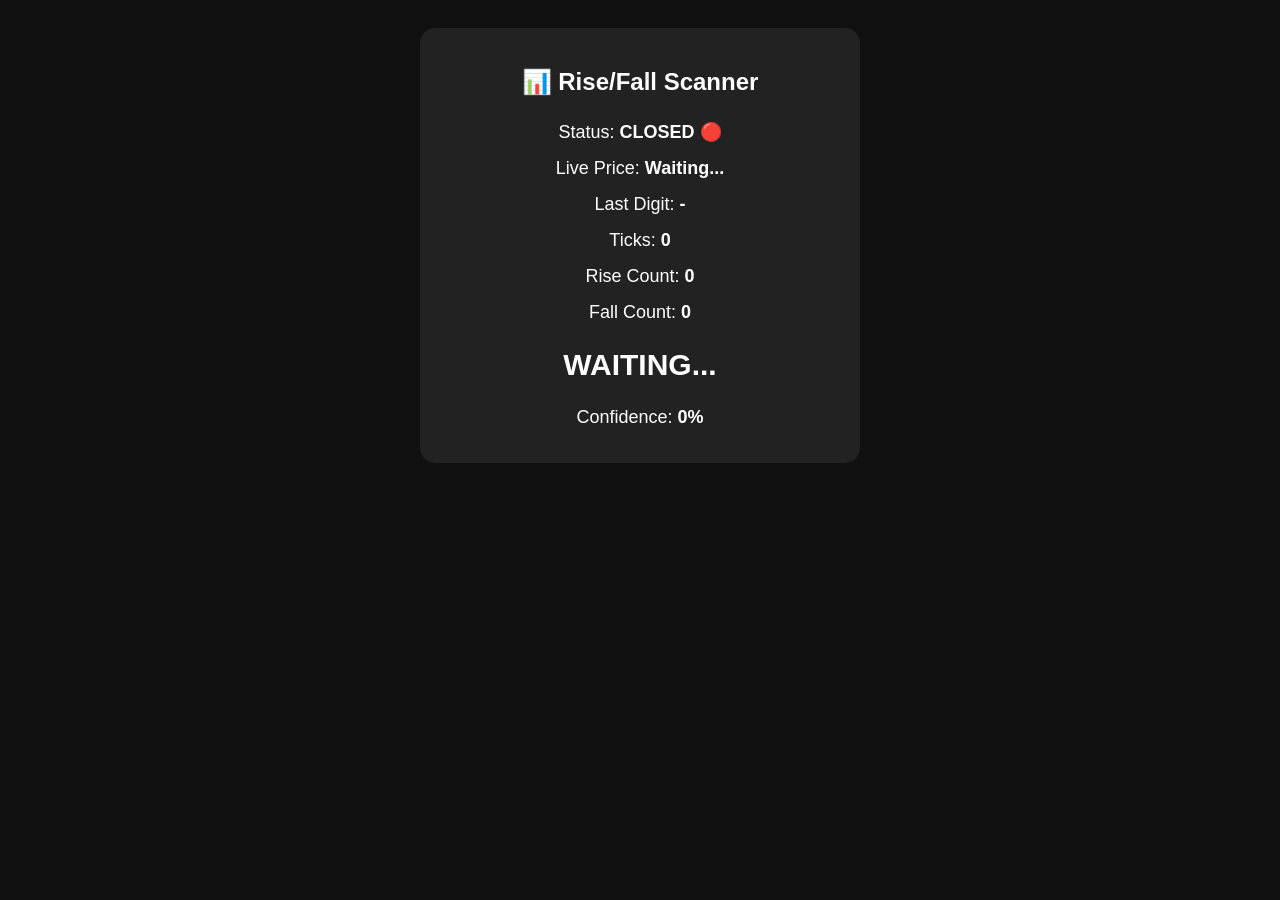
==== Scanner.html @ 1c9f56d0 "Add initial HTML structure for Rise/Fall Scanner" ====
<!DOCTYPE html>
<html>
<head>
<meta charset="UTF-8">
<meta name="viewport" content="width=device-width, initial-scale=1.0">

<title>Rise/Fall Scanner</title>

<style>
body {
    font-family: Arial, sans-serif;
    background: #111;
    color: white;
    text-align: center;
    padding: 20px;
}

.box {
    max-width: 400px;
    margin: auto;
    background: #222;
    padding: 20px;
    border-radius: 15px;
}

h2 {
    margin-bottom: 25px;
}

p {
    font-size: 18px;
    margin: 15px 0;
}

.value {
    font-weight: bold;
}

#signal {
    font-size: 30px;
    font-weight: bold;
    margin: 25px 0;
}
</style>
</head>

<body>

<div class="box">

<h2>📊 Rise/Fall Scanner</h2>

<p>
Status:
<span id="status" class="value">Connecting...</span>
</p>

<p>
Live Price:
<span id="price" class="value">Waiting...</span>
</p>

<p>
Last Digit:
<span id="digit" class="value">-</span>
</p>

<p>
Ticks:
<span id="ticks" class="value">0</span>
</p>

<p>
Rise Count:
<span id="rise" class="value">0</span>
</p>

<p>
Fall Count:
<span id="fall" class="value">0</span>
</p>

<div id="signal">WAITING...</div>

<p>
Confidence:
<span id="confidence" class="value">0%</span>
</p>

</div>

<script>

const status = document.getElementById("status");
const price = document.getElementById("price");
const digit = document.getElementById("digit");
const ticksDisplay = document.getElementById("ticks");
const riseDisplay = document.getElementById("rise");
const fallDisplay = document.getElementById("fall");
const signal = document.getElementById("signal");
const confidence = document.getElementById("confidence");

let previousPrice = null;
let ticks = 0;
let riseCount = 0;
let fallCount = 0;

const ws = new WebSocket(
    "wss://api.derivws.com/trading/v1/options/ws/public"
);

ws.onopen = function() {

    status.textContent = "CONNECTED 🟢";

    ws.send(JSON.stringify({
        ticks: "1HZ100V",
        subscribe: 1
    }));

};

ws.onmessage = function(event) {

    try {

        const data = JSON.parse(event.data);

        if (!data.tick) return;

        const currentPrice = Number(data.tick.quote);

        price.textContent = currentPrice;

        ticks++;

        ticksDisplay.textContent = ticks;

        const lastDigit =
            String(currentPrice)
            .replace(".", "")
            .slice(-1);

        digit.textContent = lastDigit;

        if (previousPrice !== null) {

            if (currentPrice > previousPrice) {
                riseCount++;
            }

            if (currentPrice < previousPrice) {
                fallCount++;
            }

        }

        previousPrice = currentPrice;

        riseDisplay.textContent = riseCount;
        fallDisplay.textContent = fallCount;

        const total = riseCount + fallCount;

        if (total >= 5) {

            if (riseCount > fallCount) {

                signal.textContent = "⬆️ RISE";
                confidence.textContent =
                    Math.round((riseCount / total) * 100) + "%";

            } else if (fallCount > riseCount) {

                signal.textContent = "⬇️ FALL";
                confidence.textContent =
                    Math.round((fallCount / total) * 100) + "%";

            } else {

                signal.textContent = "WAIT";
                confidence.textContent = "50%";
            }
        }

        status.textContent = "LIVE TICK 🟢";

    } catch(error) {

        console.log(error);

    }

};

ws.onerror = function() {

    status.textContent = "ERROR ❌";

};

ws.onclose = function() {

    status.textContent = "CLOSED 🔴";

};

</script>

</body>
</html>
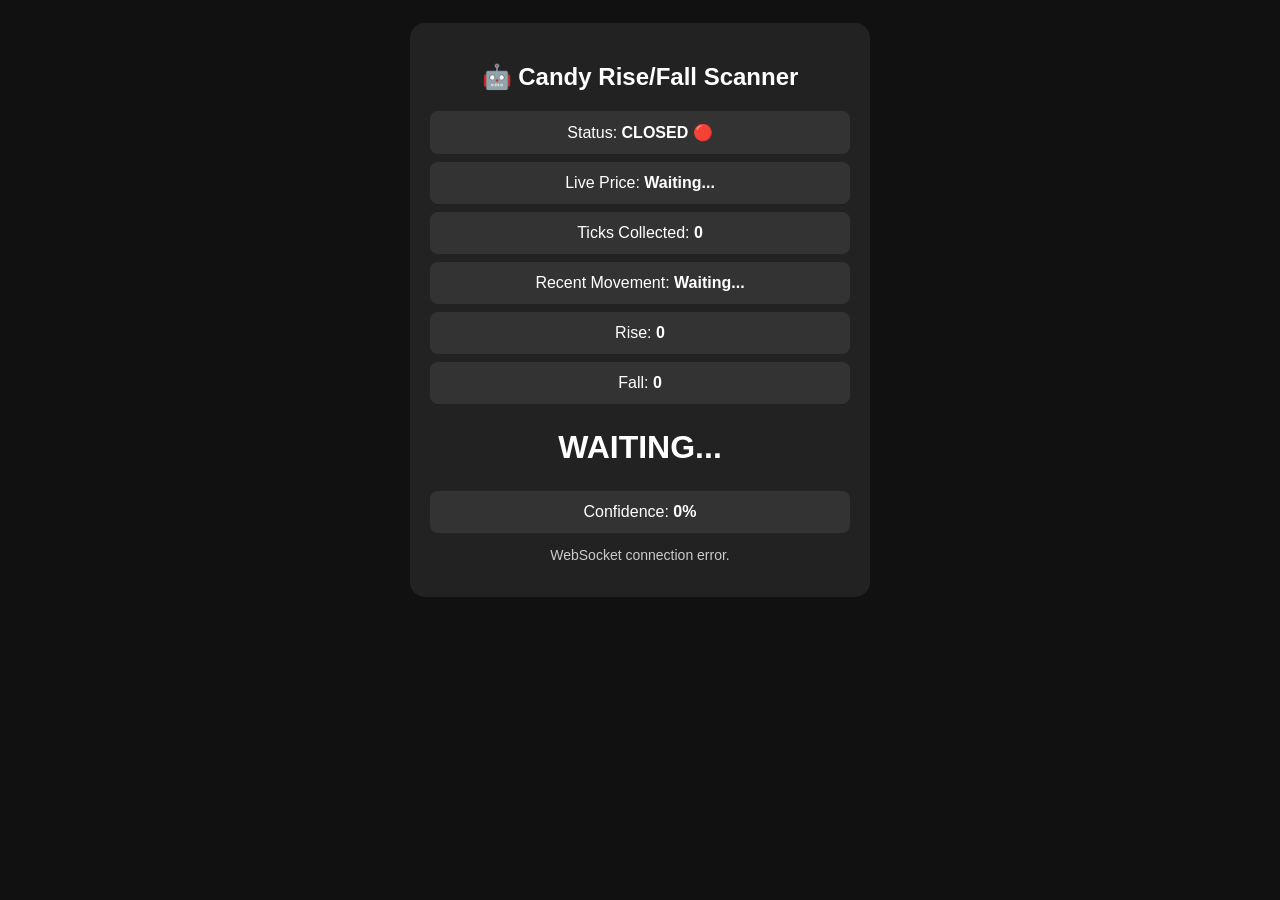
==== commit ea22904b: "Rename to Candy Rise/Fall Scanner and update styles" ====
--- a/Scanner.html
+++ b/Scanner.html
@@ -4,7 +4,7 @@
 <meta charset="UTF-8">
 <meta name="viewport" content="width=device-width, initial-scale=1.0">
 
-<title>Rise/Fall Scanner</title>
+<title>Candy Rise/Fall Scanner</title>
 
 <style>
 body {
@@ -12,11 +12,11 @@
     background: #111;
     color: white;
     text-align: center;
-    padding: 20px;
+    padding: 15px;
 }
 
 .box {
-    max-width: 400px;
+    max-width: 420px;
     margin: auto;
     background: #222;
     padding: 20px;
@@ -24,12 +24,14 @@
 }
 
 h2 {
-    margin-bottom: 25px;
-}
-
-p {
-    font-size: 18px;
-    margin: 15px 0;
+    margin-bottom: 20px;
+}
+
+.row {
+    background: #333;
+    padding: 12px;
+    margin: 8px 0;
+    border-radius: 8px;
 }
 
 .value {
@@ -37,10 +39,15 @@
 }
 
 #signal {
-    font-size: 30px;
+    font-size: 32px;
     font-weight: bold;
     margin: 25px 0;
 }
+
+#reason {
+    font-size: 14px;
+    color: #ccc;
+}
 </style>
 </head>
 
@@ -48,44 +55,46 @@
 
 <div class="box">
 
-<h2>📊 Rise/Fall Scanner</h2>
-
-<p>
+<h2>🤖 Candy Rise/Fall Scanner</h2>
+
+<div class="row">
 Status:
 <span id="status" class="value">Connecting...</span>
-</p>
-
-<p>
+</div>
+
+<div class="row">
 Live Price:
 <span id="price" class="value">Waiting...</span>
-</p>
-
-<p>
-Last Digit:
-<span id="digit" class="value">-</span>
-</p>
-
-<p>
-Ticks:
+</div>
+
+<div class="row">
+Ticks Collected:
 <span id="ticks" class="value">0</span>
-</p>
-
-<p>
-Rise Count:
+</div>
+
+<div class="row">
+Recent Movement:
+<span id="movement" class="value">Waiting...</span>
+</div>
+
+<div class="row">
+Rise:
 <span id="rise" class="value">0</span>
-</p>
-
-<p>
-Fall Count:
+</div>
+
+<div class="row">
+Fall:
 <span id="fall" class="value">0</span>
-</p>
+</div>
 
 <div id="signal">WAITING...</div>
 
-<p>
+<div class="row">
 Confidence:
 <span id="confidence" class="value">0%</span>
-</p>
+</div>
+
+<p id="reason">Collecting market data...</p>
 
 </div>
 
@@ -93,17 +102,18 @@
 
 const status = document.getElementById("status");
 const price = document.getElementById("price");
-const digit = document.getElementById("digit");
 const ticksDisplay = document.getElementById("ticks");
+const movementDisplay = document.getElementById("movement");
 const riseDisplay = document.getElementById("rise");
 const fallDisplay = document.getElementById("fall");
 const signal = document.getElementById("signal");
 const confidence = document.getElementById("confidence");
-
-let previousPrice = null;
-let ticks = 0;
-let riseCount = 0;
-let fallCount = 0;
+const reason = document.getElementById("reason");
+
+let prices = [];
+let tickCount = 0;
+
+const MAX_HISTORY = 20;
 
 const ws = new WebSocket(
     "wss://api.derivws.com/trading/v1/options/ws/public"
@@ -126,80 +136,168 @@
 
         const data = JSON.parse(event.data);
 
+        if (data.error) {
+            status.textContent = "API ERROR ❌";
+            reason.textContent = data.error.message;
+            return;
+        }
+
         if (!data.tick) return;
 
         const currentPrice = Number(data.tick.quote);
 
+        tickCount++;
+
         price.textContent = currentPrice;
-
-        ticks++;
-
-        ticksDisplay.textContent = ticks;
-
-        const lastDigit =
-            String(currentPrice)
-            .replace(".", "")
-            .slice(-1);
-
-        digit.textContent = lastDigit;
-
-        if (previousPrice !== null) {
-
-            if (currentPrice > previousPrice) {
-                riseCount++;
+        ticksDisplay.textContent = tickCount;
+
+        prices.push(currentPrice);
+
+        if (prices.length > MAX_HISTORY) {
+            prices.shift();
+        }
+
+        status.textContent = "LIVE TICK 🟢";
+
+        /*
+        Need enough prices before creating
+        a signal.
+        */
+
+        if (prices.length < 6) {
+
+            signal.textContent = "WAITING...";
+            confidence.textContent = "0%";
+            reason.textContent =
+                "Collecting more tick data...";
+
+            return;
+        }
+
+        let rise = 0;
+        let fall = 0;
+
+        for (let i = 1; i < prices.length; i++) {
+
+            if (prices[i] > prices[i - 1]) {
+                rise++;
             }
 
-            if (currentPrice < previousPrice) {
-                fallCount++;
+            if (prices[i] < prices[i - 1]) {
+                fall++;
             }
-
-        }
-
-        previousPrice = currentPrice;
-
-        riseDisplay.textContent = riseCount;
-        fallDisplay.textContent = fallCount;
-
-        const total = riseCount + fallCount;
-
-        if (total >= 5) {
-
-            if (riseCount > fallCount) {
-
-                signal.textContent = "⬆️ RISE";
-                confidence.textContent =
-                    Math.round((riseCount / total) * 100) + "%";
-
-            } else if (fallCount > riseCount) {
-
-                signal.textContent = "⬇️ FALL";
-                confidence.textContent =
-                    Math.round((fallCount / total) * 100) + "%";
-
-            } else {
-
-                signal.textContent = "WAIT";
-                confidence.textContent = "50%";
-            }
-        }
-
-        status.textContent = "LIVE TICK 🟢";
-
-    } catch(error) {
-
-        console.log(error);
+        }
+
+        riseDisplay.textContent = rise;
+        fallDisplay.textContent = fall;
+
+        /*
+        Recent movement
+        */
+
+        const first =
+            prices[prices.length - 6];
+
+        const last =
+            prices[prices.length - 1];
+
+        let movement;
+
+        if (last > first) {
+
+            movement = "UP 📈";
+
+        } else if (last < first) {
+
+            movement = "DOWN 📉";
+
+        } else {
+
+            movement = "FLAT ➖";
+        }
+
+        movementDisplay.textContent = movement;
+
+        /*
+        Calculate strength
+        */
+
+        const total = rise + fall;
+
+        let risePercent =
+            (rise / total) * 100;
+
+        let fallPercent =
+            (fall / total) * 100;
+
+        /*
+        Conservative signal
+        */
+
+        if (
+            risePercent >= 65 &&
+            last > first
+        ) {
+
+            signal.textContent = "⬆️ RISE";
+            confidence.textContent =
+                Math.round(risePercent) + "%";
+
+            reason.textContent =
+                "Recent ticks show stronger upward movement.";
+
+        }
+
+        else if (
+            fallPercent >= 65 &&
+            last < first
+        ) {
+
+            signal.textContent = "⬇️ FALL";
+            confidence.textContent =
+                Math.round(fallPercent) + "%";
+
+            reason.textContent =
+                "Recent ticks show stronger downward movement.";
+
+        }
+
+        else {
+
+            signal.textContent = "⏸ WAIT";
+            confidence.textContent =
+                Math.round(
+                    Math.max(risePercent, fallPercent)
+                ) + "%";
+
+            reason.textContent =
+                "Movement is not strong enough for a signal.";
+
+        }
 
     }
 
+    catch(error) {
+
+        console.log(
+            "Reading error:",
+            error
+        );
+
+    }
+
 };
 
 ws.onerror = function() {
 
     status.textContent = "ERROR ❌";
 
+    reason.textContent =
+        "WebSocket connection error.";
+
 };
 
-ws.onclose = function() {
+ws.onclose = function(event) {
 
     status.textContent = "CLOSED 🔴";
 
@@ -208,4 +306,4 @@
 </script>
 
 </body>
-</html>
+    </html>
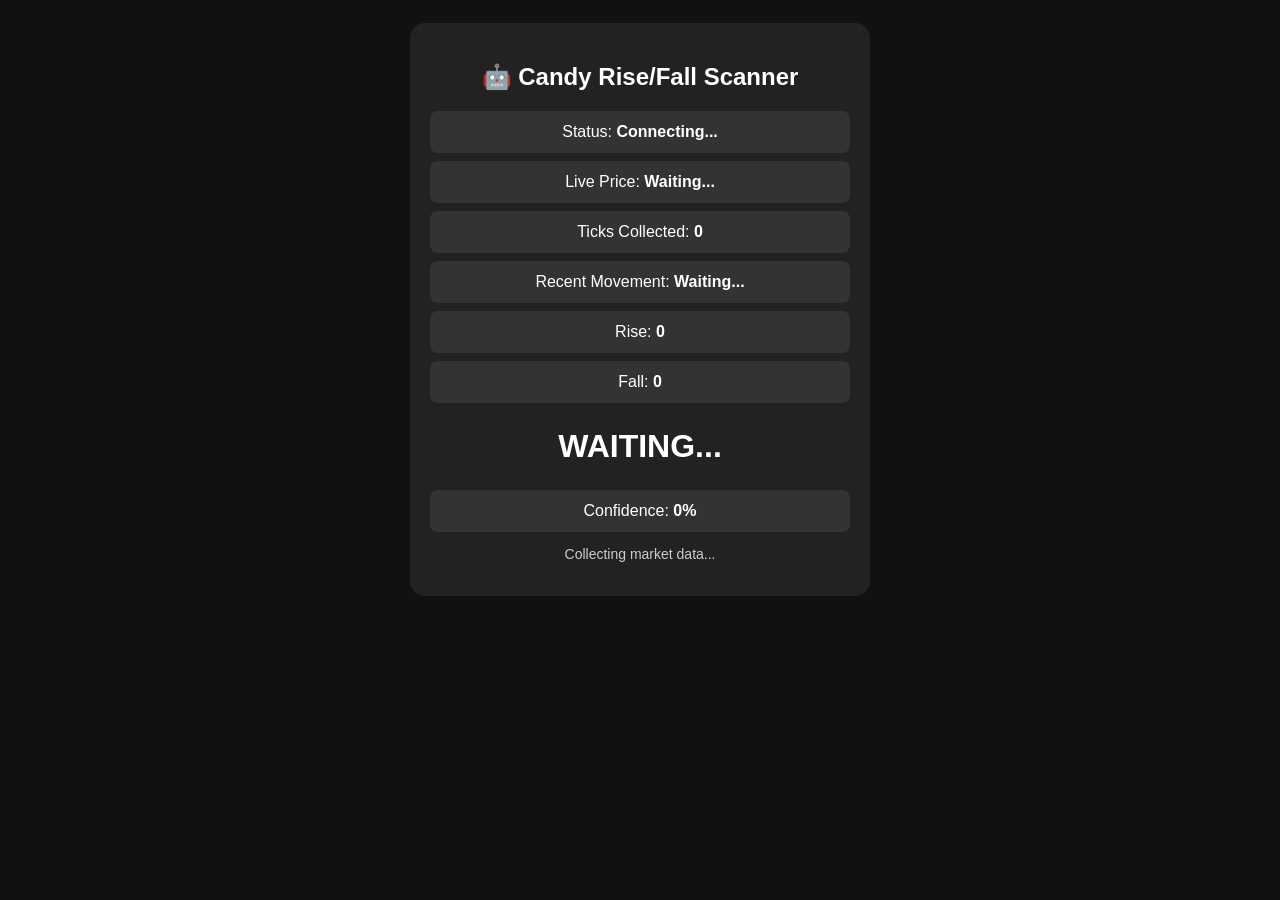
==== commit f744df1f: "Refine signal conditions and update messages" ====
--- a/Scanner.html
+++ b/Scanner.html
@@ -230,80 +230,45 @@
         let fallPercent =
             (fall / total) * 100;
 
-        /*
-        Conservative signal
-        */
-
-        if (
-            risePercent >= 65 &&
-            last > first
-        ) {
-
-            signal.textContent = "⬆️ RISE";
-            confidence.textContent =
-                Math.round(risePercent) + "%";
-
-            reason.textContent =
-                "Recent ticks show stronger upward movement.";
-
-        }
-
-        else if (
-            fallPercent >= 65 &&
-            last < first
-        ) {
-
-            signal.textContent = "⬇️ FALL";
-            confidence.textContent =
-                Math.round(fallPercent) + "%";
-
-            reason.textContent =
-                "Recent ticks show stronger downward movement.";
-
-        }
-
-        else {
-
-            signal.textContent = "⏸ WAIT";
-            confidence.textContent =
-                Math.round(
-                    Math.max(risePercent, fallPercent)
-                ) + "%";
-
-            reason.textContent =
-                "Movement is not strong enough for a signal.";
-
-        }
-
-    }
-
-    catch(error) {
-
-        console.log(
-            "Reading error:",
-            error
-        );
-
-    }
-
-};
-
-ws.onerror = function() {
-
-    status.textContent = "ERROR ❌";
+    
+    
+
+        /*
+Strong confirmation signal
+*/
+
+if (risePercent >= 70 && last > first) {
+
+    signal.textContent = "⬆️ RISE";
+    confidence.textContent =
+        Math.round(risePercent) + "%";
 
     reason.textContent =
-        "WebSocket connection error.";
-
-};
-
-ws.onclose = function(event) {
-
-    status.textContent = "CLOSED 🔴";
-
-};
-
-</script>
-
-</body>
-    </html>
+        "Strong upward confirmation from recent ticks.";
+
+}
+
+else if (fallPercent >= 70 && last < first) {
+
+    signal.textContent = "⬇️ FALL";
+    confidence.textContent =
+        Math.round(fallPercent) + "%";
+
+    reason.textContent =
+        "Strong downward confirmation from recent ticks.";
+
+}
+
+else {
+
+    signal.textContent = "⏸ WAIT";
+
+    confidence.textContent =
+        Math.round(
+            Math.max(risePercent, fallPercent)
+        ) + "%";
+
+    reason.textContent =
+        "No strong confirmation. Wait for a clearer setup.";
+
+                }
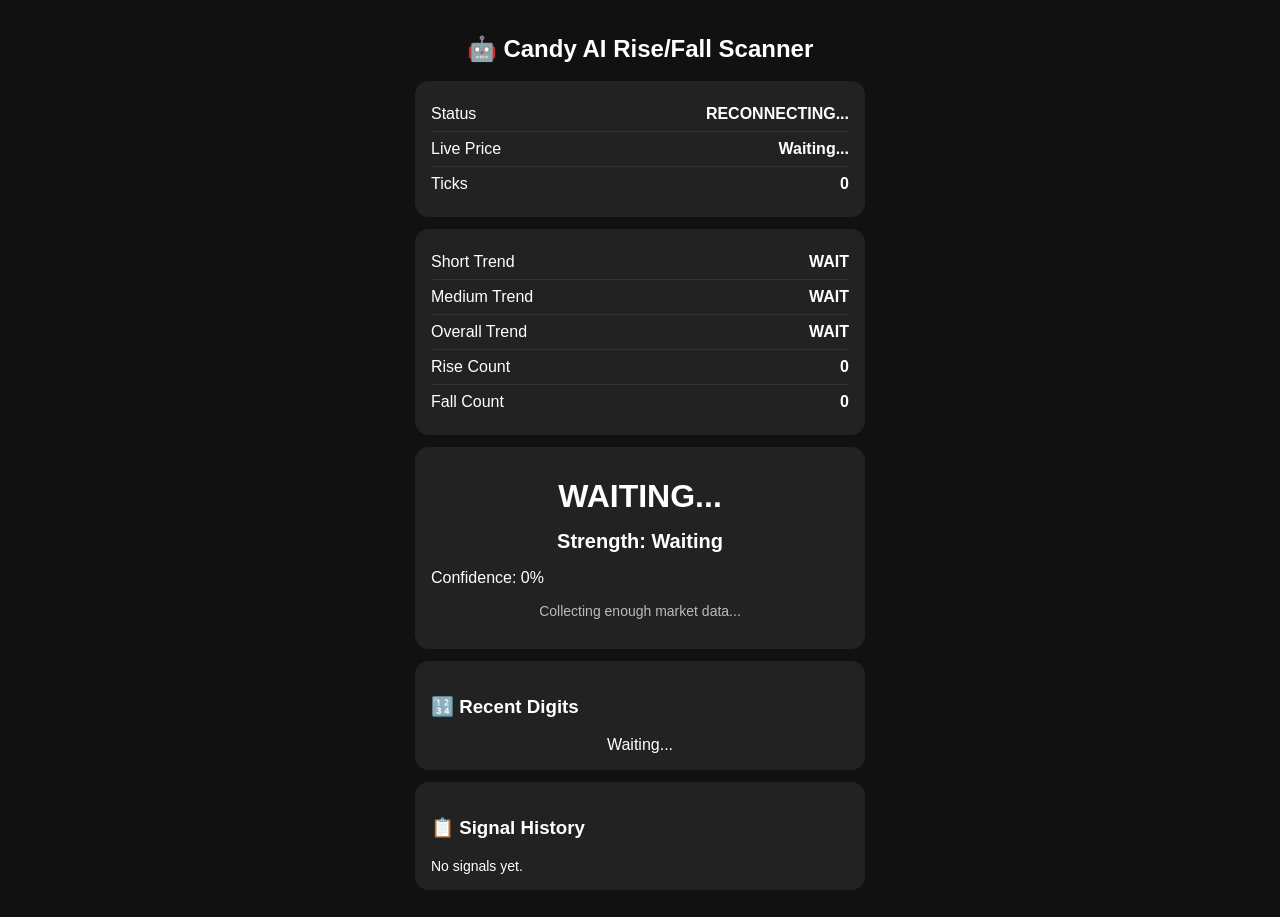
==== commit a9ce7d1e: "Rename Candy Rise/Fall Scanner to Candy AI Rise/Fall Scanner" ====
--- a/Scanner.html
+++ b/Scanner.html
@@ -4,34 +4,43 @@
 <meta charset="UTF-8">
 <meta name="viewport" content="width=device-width, initial-scale=1.0">
 
-<title>Candy Rise/Fall Scanner</title>
+<title>Candy AI Rise/Fall Scanner</title>
 
 <style>
 body {
     font-family: Arial, sans-serif;
     background: #111;
     color: white;
+    margin: 0;
+    padding: 15px;
+}
+
+.container {
+    max-width: 450px;
+    margin: auto;
+}
+
+h2 {
     text-align: center;
-    padding: 15px;
-}
-
-.box {
-    max-width: 420px;
-    margin: auto;
+    margin-bottom: 18px;
+}
+
+.card {
     background: #222;
-    padding: 20px;
-    border-radius: 15px;
-}
-
-h2 {
-    margin-bottom: 20px;
+    border-radius: 14px;
+    padding: 16px;
+    margin-bottom: 12px;
 }
 
 .row {
-    background: #333;
-    padding: 12px;
-    margin: 8px 0;
-    border-radius: 8px;
+    display: flex;
+    justify-content: space-between;
+    padding: 8px 0;
+    border-bottom: 1px solid #333;
+}
+
+.row:last-child {
+    border-bottom: none;
 }
 
 .value {
@@ -39,236 +48,652 @@
 }
 
 #signal {
+    text-align: center;
     font-size: 32px;
     font-weight: bold;
-    margin: 25px 0;
+    margin: 15px 0;
+}
+
+#strength {
+    text-align: center;
+    font-size: 20px;
+    font-weight: bold;
 }
 
 #reason {
+    text-align: center;
+    color: #bbb;
     font-size: 14px;
-    color: #ccc;
+}
+
+.digits {
+    display: flex;
+    flex-wrap: wrap;
+    gap: 6px;
+    justify-content: center;
+    margin-top: 10px;
+}
+
+.digit {
+    background: #333;
+    padding: 8px 11px;
+    border-radius: 7px;
+    font-weight: bold;
+}
+
+.history {
+    font-size: 14px;
+}
+
+.history div {
+    padding: 7px;
+    border-bottom: 1px solid #333;
 }
 </style>
 </head>
 
 <body>
 
-<div class="box">
-
-<h2>🤖 Candy Rise/Fall Scanner</h2>
-
-<div class="row">
-Status:
+<div class="container">
+
+<h2>🤖 Candy AI Rise/Fall Scanner</h2>
+
+<div class="card">
+
+<div class="row">
+<span>Status</span>
 <span id="status" class="value">Connecting...</span>
 </div>
 
 <div class="row">
-Live Price:
+<span>Live Price</span>
 <span id="price" class="value">Waiting...</span>
 </div>
 
 <div class="row">
-Ticks Collected:
+<span>Ticks</span>
 <span id="ticks" class="value">0</span>
 </div>
 
-<div class="row">
-Recent Movement:
-<span id="movement" class="value">Waiting...</span>
-</div>
-
-<div class="row">
-Rise:
+</div>
+
+<div class="card">
+
+<div class="row">
+<span>Short Trend</span>
+<span id="shortTrend" class="value">WAIT</span>
+</div>
+
+<div class="row">
+<span>Medium Trend</span>
+<span id="mediumTrend" class="value">WAIT</span>
+</div>
+
+<div class="row">
+<span>Overall Trend</span>
+<span id="overallTrend" class="value">WAIT</span>
+</div>
+
+<div class="row">
+<span>Rise Count</span>
 <span id="rise" class="value">0</span>
 </div>
 
 <div class="row">
-Fall:
+<span>Fall Count</span>
 <span id="fall" class="value">0</span>
 </div>
 
+</div>
+
+<div class="card">
+
 <div id="signal">WAITING...</div>
 
-<div class="row">
-Confidence:
-<span id="confidence" class="value">0%</span>
-</div>
-
-<p id="reason">Collecting market data...</p>
+<div id="strength">Strength: Waiting</div>
+
+<p id="confidence">Confidence: 0%</p>
+
+<p id="reason">
+Collecting enough market data...
+</p>
+
+</div>
+
+<div class="card">
+
+<h3>🔢 Recent Digits</h3>
+
+<div id="digits" class="digits">
+Waiting...
+</div>
+
+</div>
+
+<div class="card">
+
+<h3>📋 Signal History</h3>
+
+<div id="history" class="history">
+No signals yet.
+</div>
+
+</div>
 
 </div>
 
 <script>
 
-const status = document.getElementById("status");
-const price = document.getElementById("price");
-const ticksDisplay = document.getElementById("ticks");
-const movementDisplay = document.getElementById("movement");
-const riseDisplay = document.getElementById("rise");
-const fallDisplay = document.getElementById("fall");
-const signal = document.getElementById("signal");
-const confidence = document.getElementById("confidence");
-const reason = document.getElementById("reason");
+const statusEl = document.getElementById("status");
+const priceEl = document.getElementById("price");
+const ticksEl = document.getElementById("ticks");
+
+const shortTrendEl = document.getElementById("shortTrend");
+const mediumTrendEl = document.getElementById("mediumTrend");
+const overallTrendEl = document.getElementById("overallTrend");
+
+const riseEl = document.getElementById("rise");
+const fallEl = document.getElementById("fall");
+
+const signalEl = document.getElementById("signal");
+const strengthEl = document.getElementById("strength");
+const confidenceEl = document.getElementById("confidence");
+const reasonEl = document.getElementById("reason");
+
+const digitsEl = document.getElementById("digits");
+const historyEl = document.getElementById("history");
+
+let ws = null;
 
 let prices = [];
+let digits = [];
+
 let tickCount = 0;
 
-const MAX_HISTORY = 20;
-
-const ws = new WebSocket(
-    "wss://api.derivws.com/trading/v1/options/ws/public"
-);
-
-ws.onopen = function() {
-
-    status.textContent = "CONNECTED 🟢";
-
-    ws.send(JSON.stringify({
-        ticks: "1HZ100V",
-        subscribe: 1
-    }));
-
-};
-
-ws.onmessage = function(event) {
-
-    try {
-
-        const data = JSON.parse(event.data);
-
-        if (data.error) {
-            status.textContent = "API ERROR ❌";
-            reason.textContent = data.error.message;
-            return;
+let lastSignal = "";
+
+const MAX_PRICES = 30;
+const MAX_DIGITS = 12;
+const MAX_HISTORY = 10;
+
+
+/* =========================
+   CONNECT
+========================= */
+
+function connect() {
+
+    statusEl.textContent = "CONNECTING...";
+
+    ws = new WebSocket(
+        "wss://api.derivws.com/trading/v1/options/ws/public"
+    );
+
+    ws.onopen = function() {
+
+        statusEl.textContent = "CONNECTED 🟢";
+
+        ws.send(JSON.stringify({
+            ticks: "1HZ100V",
+            subscribe: 1
+        }));
+
+    };
+
+
+    /* =========================
+       RECEIVE TICKS
+    ========================= */
+
+    ws.onmessage = function(event) {
+
+        try {
+
+            const data = JSON.parse(event.data);
+
+            if (data.error) {
+
+                statusEl.textContent = "API ERROR ❌";
+
+                reasonEl.textContent =
+                    data.error.message;
+
+                return;
+            }
+
+            if (!data.tick) return;
+
+            const currentPrice =
+                Number(data.tick.quote);
+
+            tickCount++;
+
+            priceEl.textContent =
+                currentPrice;
+
+            ticksEl.textContent =
+                tickCount;
+
+            statusEl.textContent =
+                "LIVE TICK 🟢";
+
+
+            /* PRICE HISTORY */
+
+            prices.push(currentPrice);
+
+            if (prices.length > MAX_PRICES) {
+                prices.shift();
+            }
+
+
+            /* LAST DIGIT */
+
+            const priceString =
+                String(currentPrice);
+
+            const lastDigit =
+                priceString
+                .replace(".", "")
+                .slice(-1);
+
+            digits.push(lastDigit);
+
+            if (digits.length > MAX_DIGITS) {
+                digits.shift();
+            }
+
+            displayDigits();
+
+
+            /* ANALYSIS */
+
+            if (prices.length >= 10) {
+
+                analyzeMarket();
+
+            }
+
         }
 
-        if (!data.tick) return;
-
-        const currentPrice = Number(data.tick.quote);
-
-        tickCount++;
-
-        price.textContent = currentPrice;
-        ticksDisplay.textContent = tickCount;
-
-        prices.push(currentPrice);
-
-        if (prices.length > MAX_HISTORY) {
-            prices.shift();
+        catch(error) {
+
+            console.log(
+                "Message error:",
+                error
+            );
+
         }
 
-        status.textContent = "LIVE TICK 🟢";
-
-        /*
-        Need enough prices before creating
-        a signal.
-        */
-
-        if (prices.length < 6) {
-
-            signal.textContent = "WAITING...";
-            confidence.textContent = "0%";
-            reason.textContent =
-                "Collecting more tick data...";
-
-            return;
+    };
+
+
+    /* =========================
+       ERROR
+    ========================= */
+
+    ws.onerror = function() {
+
+        statusEl.textContent =
+            "CONNECTION ERROR ❌";
+
+    };
+
+
+    /* =========================
+       CLOSED
+    ========================= */
+
+    ws.onclose = function() {
+
+        statusEl.textContent =
+            "RECONNECTING...";
+
+        setTimeout(connect, 3000);
+
+    };
+
+}
+
+
+/* =========================
+   TREND FUNCTION
+========================= */
+
+function getTrend(numberOfTicks) {
+
+    if (prices.length < numberOfTicks + 1) {
+        return "WAIT";
+    }
+
+    const start =
+        prices[prices.length - numberOfTicks - 1];
+
+    const end =
+        prices[prices.length - 1];
+
+    if (end > start) {
+        return "RISE";
+    }
+
+    if (end < start) {
+        return "FALL";
+    }
+
+    return "FLAT";
+}
+
+
+/* =========================
+   MARKET ANALYSIS
+========================= */
+
+function analyzeMarket() {
+
+    const shortTrend =
+        getTrend(5);
+
+    const mediumTrend =
+        getTrend(10);
+
+    const overallTrend =
+        getTrend(20);
+
+
+    shortTrendEl.textContent =
+        shortTrend;
+
+    mediumTrendEl.textContent =
+        mediumTrend;
+
+    overallTrendEl.textContent =
+        overallTrend;
+
+
+    /* RISE/FALL COUNTS */
+
+    let rise = 0;
+    let fall = 0;
+
+    for (
+        let i = Math.max(1, prices.length - 20);
+        i < prices.length;
+        i++
+    ) {
+
+        if (prices[i] > prices[i - 1]) {
+            rise++;
         }
 
-        let rise = 0;
-        let fall = 0;
-
-        for (let i = 1; i < prices.length; i++) {
-
-            if (prices[i] > prices[i - 1]) {
-                rise++;
-            }
-
-            if (prices[i] < prices[i - 1]) {
-                fall++;
-            }
+        else if (prices[i] < prices[i - 1]) {
+            fall++;
         }
 
-        riseDisplay.textContent = rise;
-        fallDisplay.textContent = fall;
-
-        /*
-        Recent movement
-        */
-
-        const first =
-            prices[prices.length - 6];
-
-        const last =
-            prices[prices.length - 1];
-
-        let movement;
-
-        if (last > first) {
-
-            movement = "UP 📈";
-
-        } else if (last < first) {
-
-            movement = "DOWN 📉";
-
-        } else {
-
-            movement = "FLAT ➖";
-        }
-
-        movementDisplay.textContent = movement;
-
-        /*
-        Calculate strength
-        */
-
-        const total = rise + fall;
-
-        let risePercent =
-            (rise / total) * 100;
-
-        let fallPercent =
-            (fall / total) * 100;
-
-    
-    
-
-        /*
-Strong confirmation signal
-*/
-
-if (risePercent >= 70 && last > first) {
-
-    signal.textContent = "⬆️ RISE";
-    confidence.textContent =
-        Math.round(risePercent) + "%";
-
-    reason.textContent =
-        "Strong upward confirmation from recent ticks.";
-
-}
-
-else if (fallPercent >= 70 && last < first) {
-
-    signal.textContent = "⬇️ FALL";
-    confidence.textContent =
-        Math.round(fallPercent) + "%";
-
-    reason.textContent =
-        "Strong downward confirmation from recent ticks.";
-
-}
-
-else {
-
-    signal.textContent = "⏸ WAIT";
-
-    confidence.textContent =
+    }
+
+    riseEl.textContent = rise;
+    fallEl.textContent = fall;
+
+
+    /* =========================
+       SCORING
+    ========================= */
+
+    let riseScore = 0;
+    let fallScore = 0;
+
+
+    if (shortTrend === "RISE") {
+        riseScore += 2;
+    }
+
+    if (shortTrend === "FALL") {
+        fallScore += 2;
+    }
+
+
+    if (mediumTrend === "RISE") {
+        riseScore += 2;
+    }
+
+    if (mediumTrend === "FALL") {
+        fallScore += 2;
+    }
+
+
+    if (overallTrend === "RISE") {
+        riseScore += 1;
+    }
+
+    if (overallTrend === "FALL") {
+        fallScore += 1;
+    }
+
+
+    /* COUNT CONFIRMATION */
+
+    if (rise > fall) {
+        riseScore += 1;
+    }
+
+    if (fall > rise) {
+        fallScore += 1;
+    }
+
+
+    const totalScore =
+        riseScore + fallScore;
+
+
+    if (totalScore === 0) {
+
+        showWait(
+            "Not enough confirmation."
+        );
+
+        return;
+    }
+
+
+    let confidence =
         Math.round(
-            Math.max(risePercent, fallPercent)
-        ) + "%";
-
-    reason.textContent =
-        "No strong confirmation. Wait for a clearer setup.";
-
-                }
+            (Math.max(riseScore, fallScore) /
+            totalScore) * 100
+        );
+
+
+    /* =========================
+       SIGNAL
+    ========================= */
+
+    let newSignal = "WAIT";
+
+    if (
+        riseScore >= 5 &&
+        riseScore > fallScore
+    ) {
+
+        newSignal = "RISE";
+
+    }
+
+    else if (
+        fallScore >= 5 &&
+        fallScore > riseScore
+    ) {
+
+        newSignal = "FALL";
+
+    }
+
+
+    /* =========================
+       STRENGTH
+    ========================= */
+
+    let strength = "WEAK";
+
+    if (confidence >= 75) {
+        strength = "STRONG";
+    }
+
+    else if (confidence >= 65) {
+        strength = "MEDIUM";
+    }
+
+
+    if (newSignal === "WAIT") {
+
+        showWait(
+            "Trend confirmation is mixed."
+        );
+
+        confidenceEl.textContent =
+            "Confidence: " + confidence + "%";
+
+        return;
+    }
+
+
+    signalEl.textContent =
+        newSignal === "RISE"
+        ? "⬆️ RISE"
+        : "⬇️ FALL";
+
+
+    strengthEl.textContent =
+        "Strength: " + strength;
+
+
+    confidenceEl.textContent =
+        "Confidence: " + confidence + "%";
+
+
+    reasonEl.textContent =
+        "Multiple recent trend measurements agree.";
+
+
+    /* SAVE ONLY NEW SIGNAL */
+
+    if (newSignal !== lastSignal) {
+
+        addHistory(
+            newSignal,
+            confidence,
+            strength
+        );
+
+        lastSignal = newSignal;
+
+    }
+
+}
+
+
+/* =========================
+   WAIT
+========================= */
+
+function showWait(text) {
+
+    signalEl.textContent =
+        "⏸ WAIT";
+
+    strengthEl.textContent =
+        "Strength: Weak";
+
+    reasonEl.textContent =
+        text;
+
+}
+
+
+/* =========================
+   DIGITS
+========================= */
+
+function displayDigits() {
+
+    digitsEl.innerHTML = "";
+
+    digits.forEach(function(digit) {
+
+        const span =
+            document.createElement("span");
+
+        span.className =
+            "digit";
+
+        span.textContent =
+            digit;
+
+        digitsEl.appendChild(span);
+
+    });
+
+}
+
+
+/* =========================
+   HISTORY
+========================= */
+
+function addHistory(
+    signal,
+    confidence,
+    strength
+) {
+
+    const time =
+        new Date().toLocaleTimeString();
+
+    const item =
+        document.createElement("div");
+
+    item.textContent =
+        time +
+        " — " +
+        signal +
+        " — " +
+        confidence +
+        "% — " +
+        strength;
+
+
+    if (
+        historyEl.textContent ===
+        "No signals yet."
+    ) {
+
+        historyEl.innerHTML = "";
+
+    }
+
+
+    historyEl.prepend(item);
+
+
+    while (
+        historyEl.children.length >
+        MAX_HISTORY
+    ) {
+
+        historyEl.removeChild(
+            historyEl.lastChild
+        );
+
+    }
+
+}
+
+
+/* =========================
+   START
+========================= */
+
+connect();
+
+</script>
+
+</body>
+    </html>
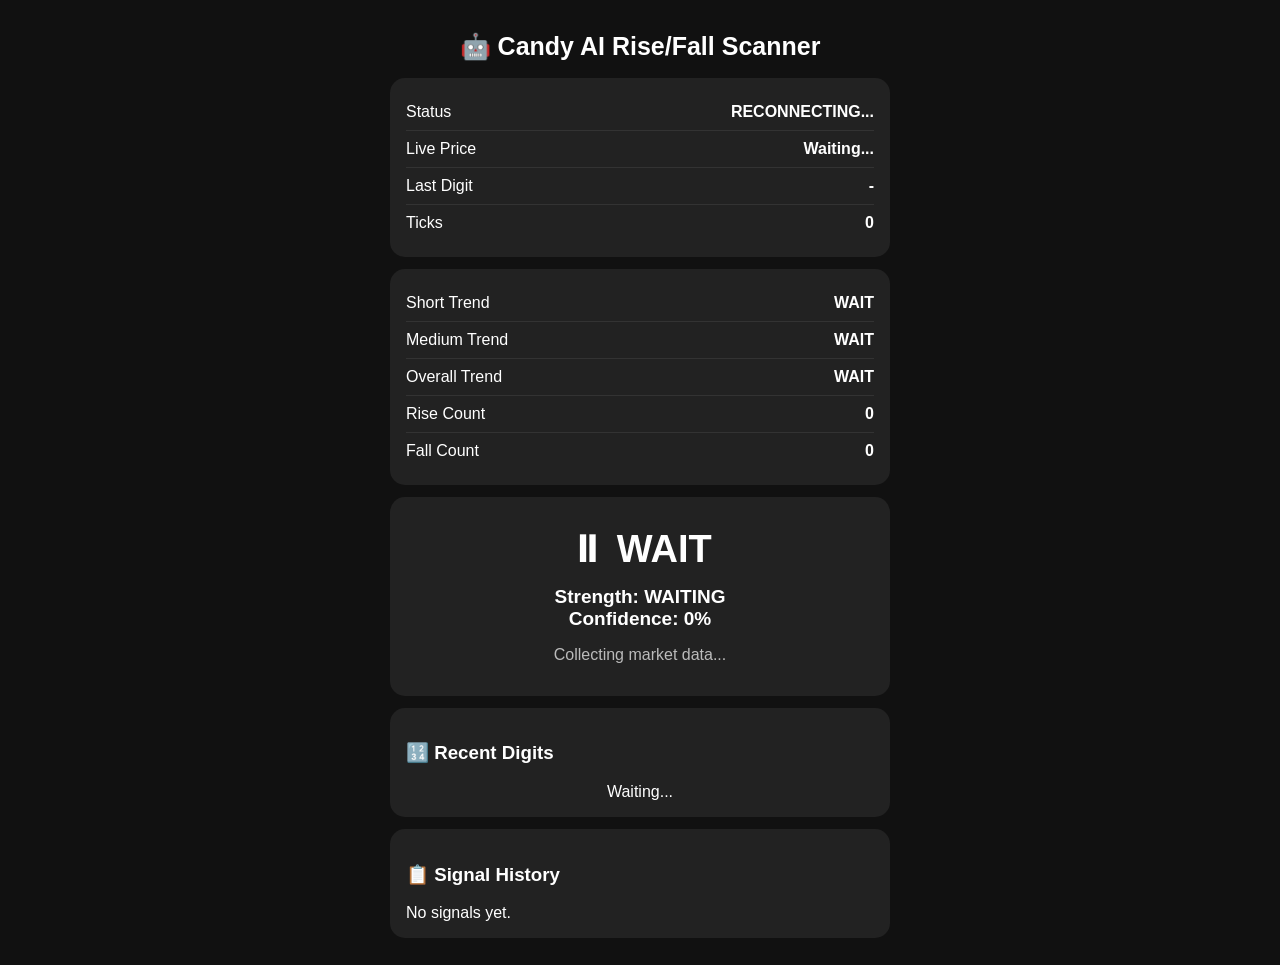
==== commit e482f75c: "Refactor HTML structure and update styles" ====
--- a/Scanner.html
+++ b/Scanner.html
@@ -8,34 +8,34 @@
 
 <style>
 body {
-    font-family: Arial, sans-serif;
+    margin: 0;
+    padding: 15px;
     background: #111;
     color: white;
-    margin: 0;
-    padding: 15px;
+    font-family: Arial, sans-serif;
 }
 
 .container {
-    max-width: 450px;
+    max-width: 500px;
     margin: auto;
 }
 
-h2 {
+h1 {
     text-align: center;
-    margin-bottom: 18px;
+    font-size: 25px;
 }
 
 .card {
     background: #222;
-    border-radius: 14px;
     padding: 16px;
-    margin-bottom: 12px;
+    margin: 12px 0;
+    border-radius: 15px;
 }
 
 .row {
     display: flex;
     justify-content: space-between;
-    padding: 8px 0;
+    padding: 9px 0;
     border-bottom: 1px solid #333;
 }
 
@@ -49,44 +49,39 @@
 
 #signal {
     text-align: center;
-    font-size: 32px;
+    font-size: 38px;
     font-weight: bold;
     margin: 15px 0;
 }
 
-#strength {
+#strength,
+#confidence {
     text-align: center;
-    font-size: 20px;
+    font-size: 19px;
     font-weight: bold;
 }
 
 #reason {
     text-align: center;
     color: #bbb;
-    font-size: 14px;
 }
 
 .digits {
     display: flex;
     flex-wrap: wrap;
+    justify-content: center;
     gap: 6px;
-    justify-content: center;
-    margin-top: 10px;
 }
 
 .digit {
     background: #333;
-    padding: 8px 11px;
-    border-radius: 7px;
+    padding: 9px 12px;
+    border-radius: 8px;
     font-weight: bold;
 }
 
-.history {
-    font-size: 14px;
-}
-
 .history div {
-    padding: 7px;
+    padding: 8px;
     border-bottom: 1px solid #333;
 }
 </style>
@@ -96,13 +91,13 @@
 
 <div class="container">
 
-<h2>🤖 Candy AI Rise/Fall Scanner</h2>
+<h1>🤖 Candy AI Rise/Fall Scanner</h1>
 
 <div class="card">
 
 <div class="row">
 <span>Status</span>
-<span id="status" class="value">Connecting...</span>
+<span id="status" class="value">CONNECTING...</span>
 </div>
 
 <div class="row">
@@ -111,27 +106,33 @@
 </div>
 
 <div class="row">
+<span>Last Digit</span>
+<span id="lastDigit" class="value">-</span>
+</div>
+
+<div class="row">
 <span>Ticks</span>
 <span id="ticks" class="value">0</span>
 </div>
 
 </div>
 
+
 <div class="card">
 
 <div class="row">
 <span>Short Trend</span>
-<span id="shortTrend" class="value">WAIT</span>
+<span id="short" class="value">WAIT</span>
 </div>
 
 <div class="row">
 <span>Medium Trend</span>
-<span id="mediumTrend" class="value">WAIT</span>
+<span id="medium" class="value">WAIT</span>
 </div>
 
 <div class="row">
 <span>Overall Trend</span>
-<span id="overallTrend" class="value">WAIT</span>
+<span id="overall" class="value">WAIT</span>
 </div>
 
 <div class="row">
@@ -146,19 +147,25 @@
 
 </div>
 
+
 <div class="card">
 
-<div id="signal">WAITING...</div>
-
-<div id="strength">Strength: Waiting</div>
-
-<p id="confidence">Confidence: 0%</p>
+<div id="signal">⏸ WAIT</div>
+
+<div id="strength">
+Strength: WAITING
+</div>
+
+<div id="confidence">
+Confidence: 0%
+</div>
 
 <p id="reason">
-Collecting enough market data...
+Collecting market data...
 </p>
 
 </div>
+
 
 <div class="card">
 
@@ -170,27 +177,30 @@
 
 </div>
 
+
 <div class="card">
 
 <h3>📋 Signal History</h3>
 
-<div id="history" class="history">
+<div id="history">
 No signals yet.
 </div>
 
 </div>
 
 </div>
+
 
 <script>
 
 const statusEl = document.getElementById("status");
 const priceEl = document.getElementById("price");
+const lastDigitEl = document.getElementById("lastDigit");
 const ticksEl = document.getElementById("ticks");
 
-const shortTrendEl = document.getElementById("shortTrend");
-const mediumTrendEl = document.getElementById("mediumTrend");
-const overallTrendEl = document.getElementById("overallTrend");
+const shortEl = document.getElementById("short");
+const mediumEl = document.getElementById("medium");
+const overallEl = document.getElementById("overall");
 
 const riseEl = document.getElementById("rise");
 const fallEl = document.getElementById("fall");
@@ -203,22 +213,21 @@
 const digitsEl = document.getElementById("digits");
 const historyEl = document.getElementById("history");
 
+
 let ws = null;
 
 let prices = [];
 let digits = [];
 
 let tickCount = 0;
-
 let lastSignal = "";
 
-const MAX_PRICES = 30;
-const MAX_DIGITS = 12;
-const MAX_HISTORY = 10;
+const MAX_PRICES = 40;
+const MAX_DIGITS = 20;
 
 
 /* =========================
-   CONNECT
+   CONNECT TO DERIV
 ========================= */
 
 function connect() {
@@ -228,6 +237,7 @@
     ws = new WebSocket(
         "wss://api.derivws.com/trading/v1/options/ws/public"
     );
+
 
     ws.onopen = function() {
 
@@ -241,10 +251,6 @@
     };
 
 
-    /* =========================
-       RECEIVE TICKS
-    ========================= */
-
     ws.onmessage = function(event) {
 
         try {
@@ -261,56 +267,54 @@
                 return;
             }
 
+
             if (!data.tick) return;
 
-            const currentPrice =
+
+            const price =
                 Number(data.tick.quote);
 
+
             tickCount++;
 
-            priceEl.textContent =
-                currentPrice;
-
-            ticksEl.textContent =
-                tickCount;
-
-            statusEl.textContent =
-                "LIVE TICK 🟢";
-
-
-            /* PRICE HISTORY */
-
-            prices.push(currentPrice);
+            prices.push(price);
 
             if (prices.length > MAX_PRICES) {
                 prices.shift();
             }
 
 
+            priceEl.textContent = price;
+
+            ticksEl.textContent = tickCount;
+
+            statusEl.textContent = "LIVE TICK 🟢";
+
+
             /* LAST DIGIT */
 
-            const priceString =
-                String(currentPrice);
-
-            const lastDigit =
-                priceString
-                .replace(".", "")
-                .slice(-1);
-
-            digits.push(lastDigit);
+            const text =
+                String(data.tick.quote);
+
+            const digit =
+                text.replace(".", "").slice(-1);
+
+            digits.push(digit);
 
             if (digits.length > MAX_DIGITS) {
                 digits.shift();
             }
 
-            displayDigits();
-
-
-            /* ANALYSIS */
-
-            if (prices.length >= 10) {
-
-                analyzeMarket();
+            lastDigitEl.textContent = digit;
+
+            showDigits();
+
+
+            /* ANALYZE */
+
+            if (prices.length >= 21) {
+
+                analyze();
 
             }
 
@@ -318,19 +322,12 @@
 
         catch(error) {
 
-            console.log(
-                "Message error:",
-                error
-            );
+            console.log(error);
 
         }
 
     };
 
-
-    /* =========================
-       ERROR
-    ========================= */
 
     ws.onerror = function() {
 
@@ -340,10 +337,6 @@
     };
 
 
-    /* =========================
-       CLOSED
-    ========================= */
-
     ws.onclose = function() {
 
         statusEl.textContent =
@@ -357,21 +350,23 @@
 
 
 /* =========================
-   TREND FUNCTION
+   TREND
 ========================= */
 
-function getTrend(numberOfTicks) {
-
-    if (prices.length < numberOfTicks + 1) {
+function trend(period) {
+
+    if (prices.length < period + 1) {
         return "WAIT";
     }
 
+
     const start =
-        prices[prices.length - numberOfTicks - 1];
+        prices[prices.length - period - 1];
 
     const end =
         prices[prices.length - 1];
 
+
     if (end > start) {
         return "RISE";
     }
@@ -385,35 +380,24 @@
 
 
 /* =========================
-   MARKET ANALYSIS
+   ANALYSIS
 ========================= */
 
-function analyzeMarket() {
-
-    const shortTrend =
-        getTrend(5);
-
-    const mediumTrend =
-        getTrend(10);
-
-    const overallTrend =
-        getTrend(20);
-
-
-    shortTrendEl.textContent =
-        shortTrend;
-
-    mediumTrendEl.textContent =
-        mediumTrend;
-
-    overallTrendEl.textContent =
-        overallTrend;
-
-
-    /* RISE/FALL COUNTS */
+function analyze() {
+
+    const shortTrend = trend(5);
+    const mediumTrend = trend(10);
+    const overallTrend = trend(20);
+
+
+    shortEl.textContent = shortTrend;
+    mediumEl.textContent = mediumTrend;
+    overallEl.textContent = overallTrend;
+
 
     let rise = 0;
     let fall = 0;
+
 
     for (
         let i = Math.max(1, prices.length - 20);
@@ -425,11 +409,12 @@
             rise++;
         }
 
-        else if (prices[i] < prices[i - 1]) {
+        if (prices[i] < prices[i - 1]) {
             fall++;
         }
 
     }
+
 
     riseEl.textContent = rise;
     fallEl.textContent = fall;
@@ -443,86 +428,79 @@
     let fallScore = 0;
 
 
-    if (shortTrend === "RISE") {
+    if (shortTrend === "RISE")
+        riseScore += 3;
+
+    if (shortTrend === "FALL")
+        fallScore += 3;
+
+
+    if (mediumTrend === "RISE")
+        riseScore += 3;
+
+    if (mediumTrend === "FALL")
+        fallScore += 3;
+
+
+    if (overallTrend === "RISE")
         riseScore += 2;
-    }
-
-    if (shortTrend === "FALL") {
+
+    if (overallTrend === "FALL")
         fallScore += 2;
-    }
-
-
-    if (mediumTrend === "RISE") {
+
+
+    if (rise > fall)
         riseScore += 2;
-    }
-
-    if (mediumTrend === "FALL") {
+
+    if (fall > rise)
         fallScore += 2;
-    }
-
-
-    if (overallTrend === "RISE") {
-        riseScore += 1;
-    }
-
-    if (overallTrend === "FALL") {
-        fallScore += 1;
-    }
-
-
-    /* COUNT CONFIRMATION */
-
-    if (rise > fall) {
-        riseScore += 1;
-    }
-
-    if (fall > rise) {
-        fallScore += 1;
-    }
-
-
-    const totalScore =
+
+
+    const total =
         riseScore + fallScore;
 
 
-    if (totalScore === 0) {
-
-        showWait(
-            "Not enough confirmation."
+    if (total === 0) {
+
+        wait("Not enough confirmation.");
+
+        return;
+    }
+
+
+    const strongest =
+        Math.max(riseScore, fallScore);
+
+
+    const confidence =
+        Math.round(
+            (strongest / total) * 100
         );
 
-        return;
-    }
-
-
-    let confidence =
-        Math.round(
-            (Math.max(riseScore, fallScore) /
-            totalScore) * 100
-        );
-
-
-    /* =========================
-       SIGNAL
-    ========================= */
-
-    let newSignal = "WAIT";
+
+    /*
+       REQUIRE STRONGER CONFIRMATION
+    */
+
+    let signal = "WAIT";
+
 
     if (
-        riseScore >= 5 &&
+        riseScore >= 8 &&
         riseScore > fallScore
     ) {
 
-        newSignal = "RISE";
-
-    }
-
-    else if (
-        fallScore >= 5 &&
+        signal = "RISE";
+
+    }
+
+
+    if (
+        fallScore >= 8 &&
         fallScore > riseScore
     ) {
 
-        newSignal = "FALL";
+        signal = "FALL";
 
     }
 
@@ -533,32 +511,49 @@
 
     let strength = "WEAK";
 
-    if (confidence >= 75) {
+
+    if (confidence >= 75)
         strength = "STRONG";
-    }
-
-    else if (confidence >= 65) {
+
+    else if (confidence >= 65)
         strength = "MEDIUM";
-    }
-
-
-    if (newSignal === "WAIT") {
-
-        showWait(
-            "Trend confirmation is mixed."
-        );
+
+
+    /* =========================
+       DISPLAY
+    ========================= */
+
+    if (signal === "WAIT") {
+
+        signalEl.textContent =
+            "⏸ WAIT";
+
+        strengthEl.textContent =
+            "Strength: WEAK";
 
         confidenceEl.textContent =
             "Confidence: " + confidence + "%";
 
+        reasonEl.textContent =
+            "Trend confirmation is not strong enough.";
+
         return;
     }
 
 
-    signalEl.textContent =
-        newSignal === "RISE"
-        ? "⬆️ RISE"
-        : "⬇️ FALL";
+    if (signal === "RISE") {
+
+        signalEl.textContent =
+            "⬆️ RISE";
+
+    }
+
+    else {
+
+        signalEl.textContent =
+            "⬇️ FALL";
+
+    }
 
 
     strengthEl.textContent =
@@ -570,20 +565,20 @@
 
 
     reasonEl.textContent =
-        "Multiple recent trend measurements agree.";
-
-
-    /* SAVE ONLY NEW SIGNAL */
-
-    if (newSignal !== lastSignal) {
+        "Multiple trend confirmations agree.";
+
+
+    /* HISTORY */
+
+    if (signal !== lastSignal) {
 
         addHistory(
-            newSignal,
+            signal,
             confidence,
             strength
         );
 
-        lastSignal = newSignal;
+        lastSignal = signal;
 
     }
 
@@ -594,13 +589,16 @@
    WAIT
 ========================= */
 
-function showWait(text) {
+function wait(text) {
 
     signalEl.textContent =
         "⏸ WAIT";
 
     strengthEl.textContent =
-        "Strength: Weak";
+        "Strength: WAITING";
+
+    confidenceEl.textContent =
+        "Confidence: 0%";
 
     reasonEl.textContent =
         text;
@@ -612,22 +610,20 @@
    DIGITS
 ========================= */
 
-function displayDigits() {
+function showDigits() {
 
     digitsEl.innerHTML = "";
 
     digits.forEach(function(digit) {
 
-        const span =
+        const item =
             document.createElement("span");
 
-        span.className =
-            "digit";
-
-        span.textContent =
-            digit;
-
-        digitsEl.appendChild(span);
+        item.className = "digit";
+
+        item.textContent = digit;
+
+        digitsEl.appendChild(item);
 
     });
 
@@ -644,14 +640,22 @@
     strength
 ) {
 
-    const time =
-        new Date().toLocaleTimeString();
+    if (
+        historyEl.textContent ===
+        "No signals yet."
+    ) {
+
+        historyEl.innerHTML = "";
+
+    }
+
 
     const item =
         document.createElement("div");
 
+
     item.textContent =
-        time +
+        new Date().toLocaleTimeString() +
         " — " +
         signal +
         " — " +
@@ -660,23 +664,10 @@
         strength;
 
 
-    if (
-        historyEl.textContent ===
-        "No signals yet."
-    ) {
-
-        historyEl.innerHTML = "";
-
-    }
-
-
     historyEl.prepend(item);
 
 
-    while (
-        historyEl.children.length >
-        MAX_HISTORY
-    ) {
+    while (historyEl.children.length > 10) {
 
         historyEl.removeChild(
             historyEl.lastChild
@@ -696,4 +687,4 @@
 </script>
 
 </body>
-    </html>
+</html>
